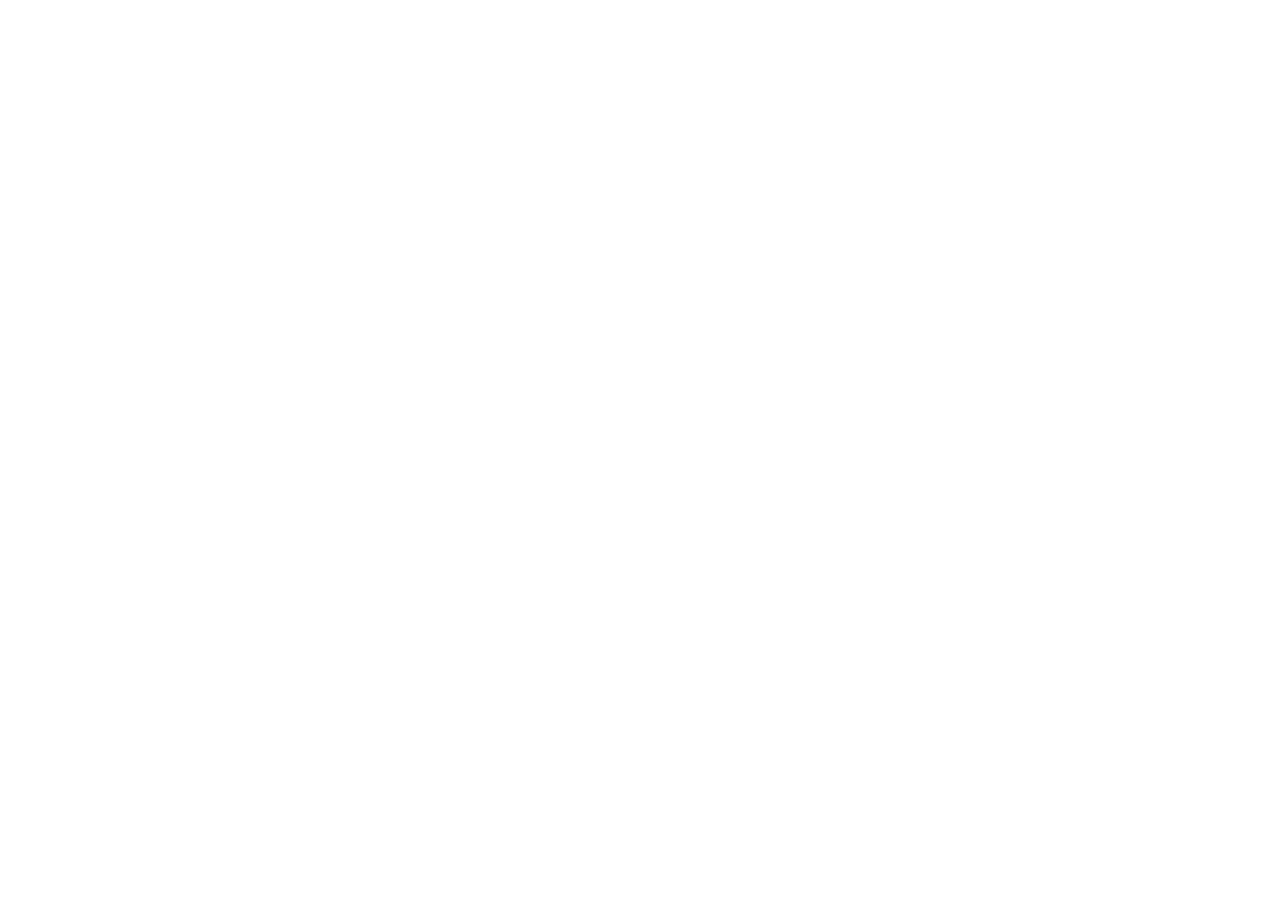
==== shopno/index.html @ 1948f0d0 "shopno" ====
<!DOCTYPE html>
<html lang="en">
<head>
    <meta charset="UTF-8">
    <meta http-equiv="X-UA-Compatible" content="IE=edge">
    <meta name="viewport" content="width=device-width, initial-scale=1.0">
    <link rel="stylesheet" href="../shopno/style.css">
    <title>shopno</title>
</head>
<body>
    
</body>
</html>
---- shopno/style.css ----
*{
    margin: 0;
    padding: 0;
    box-sizing: border-box;
}
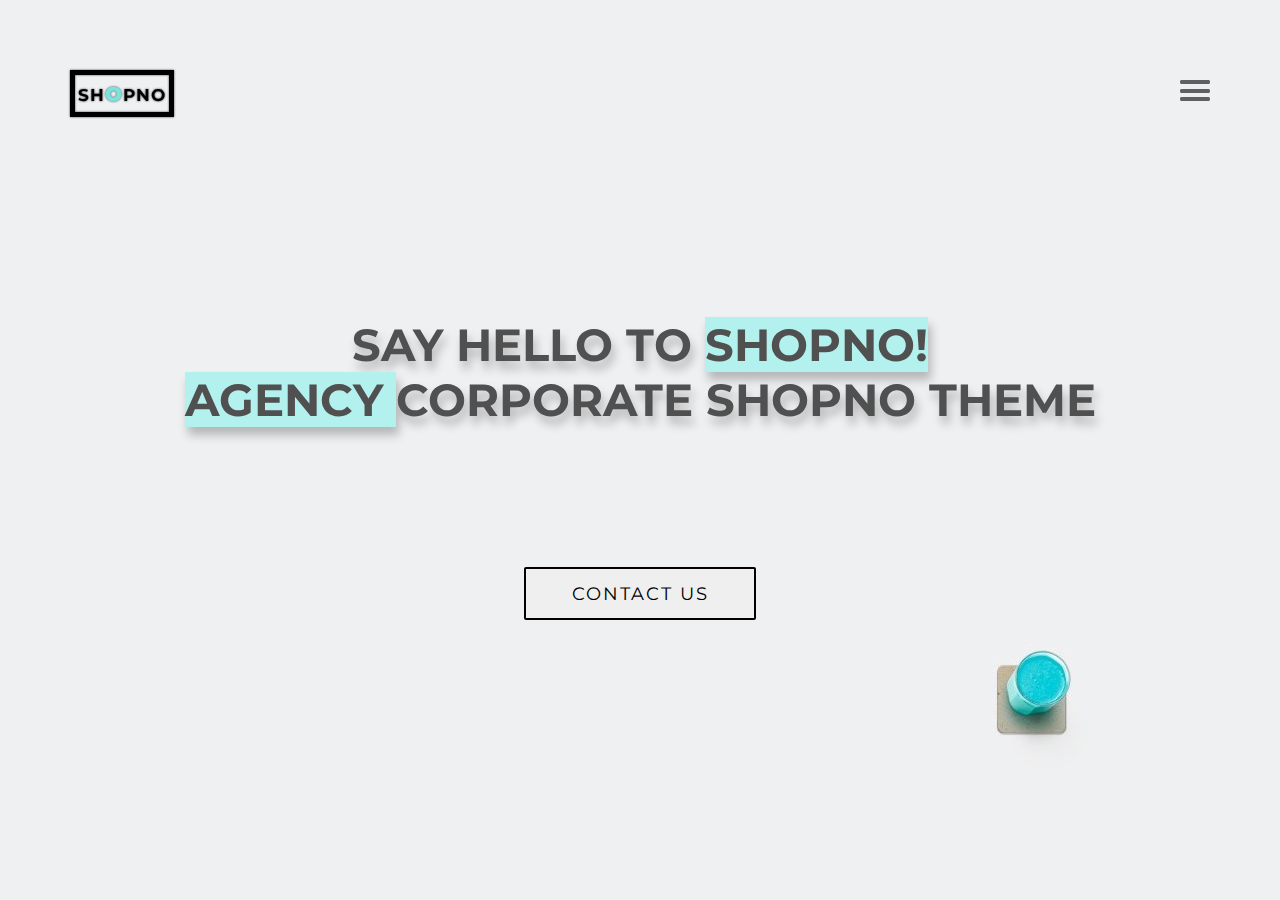
==== commit 73395a6d: "intro" ====
--- a/shopno/index.html
+++ b/shopno/index.html
@@ -5,9 +5,34 @@
     <meta http-equiv="X-UA-Compatible" content="IE=edge">
     <meta name="viewport" content="width=device-width, initial-scale=1.0">
     <link rel="stylesheet" href="../shopno/style.css">
+    <link rel="preconnect" href="https://fonts.gstatic.com">
+    <link href="https://fonts.googleapis.com/css2?family=Montserrat:wght@400;700&display=swap" rel="stylesheet">
     <title>shopno</title>
 </head>
 <body>
-    
+
+<div class="intro">    
+        <div class="container">
+            <div class="header">
+                <div class="header__logo">sh<b>o</b>pno</div>
+                <div class="header__menu">
+                    <img src="img/Menue.svg" alt="иконка">
+                </div>
+            </div>
+                <h1>Say Hello to <mark>SHOPNO!</mark><br><mark>Agency </mark>CORPORATE SHOPNO Theme</h1>
+                <button class="btn">CONTACT US</button>
+
+                <div class="icon">
+                        <img src="img/glass.jpg" alt="icon">
+                </div>
+
+        </div>
+
+
+</div> 
+
+
+
+
 </body>
 </html>--- a/shopno/style.css
+++ b/shopno/style.css
@@ -2,4 +2,76 @@
     margin: 0;
     padding: 0;
     box-sizing: border-box;
+}
+
+.intro{
+    width: 100%;
+    height: 100vh;
+    background-color: #eff0f2;
+}
+.container{
+    width: 100%;
+    max-width: 1140px;
+    margin: 0 auto;
+    text-align: center;
+}
+
+.header{
+    display: flex;
+    justify-content: space-between;
+}
+
+.header__logo{
+    text-transform: uppercase;
+    letter-spacing: 1px;
+    line-height: 28px;
+    font-size: 17px;
+    font-weight: 700;
+    font-family: 'Montserrat', sans-serif;
+    filter: drop-shadow(0 0 1px rgba(21,21,22,0.75));
+    margin-top: 70px;
+    border: 5px solid black;
+    padding: 5px 3px 3px 3px;
+}
+b{
+    color: #7ae3db;
+    font-size: 20px;
+}
+.header__menu{
+    margin-top: 80px;
+}
+
+h1{
+    text-transform: uppercase;
+    font-size: 45px;
+    font-family: 'Montserrat', sans-serif;
+    color: #505050;
+    margin-top: 200px;
+    margin-bottom: 140px;
+    filter: drop-shadow(3.517px 8.285px 5px rgba(0,0,0,0.24));
+}
+mark{
+    color: #505050;
+    background-color: #b2f1ed;
+}
+.btn{
+    font-size: 18px;
+    letter-spacing: 2px;
+    line-height: 28px;
+    color: #000000;
+    font-weight: 400;
+    font-family: "Montserrat";
+
+    height: 53px;
+    width: 232px;
+    border-radius: 2px;
+    border: 2px solid #000000;
+}
+.btn:hover{
+    cursor: pointer;
+    background-color: #71f6eb;
+}
+.icon{
+    position: relative;
+    left: 35%;
 }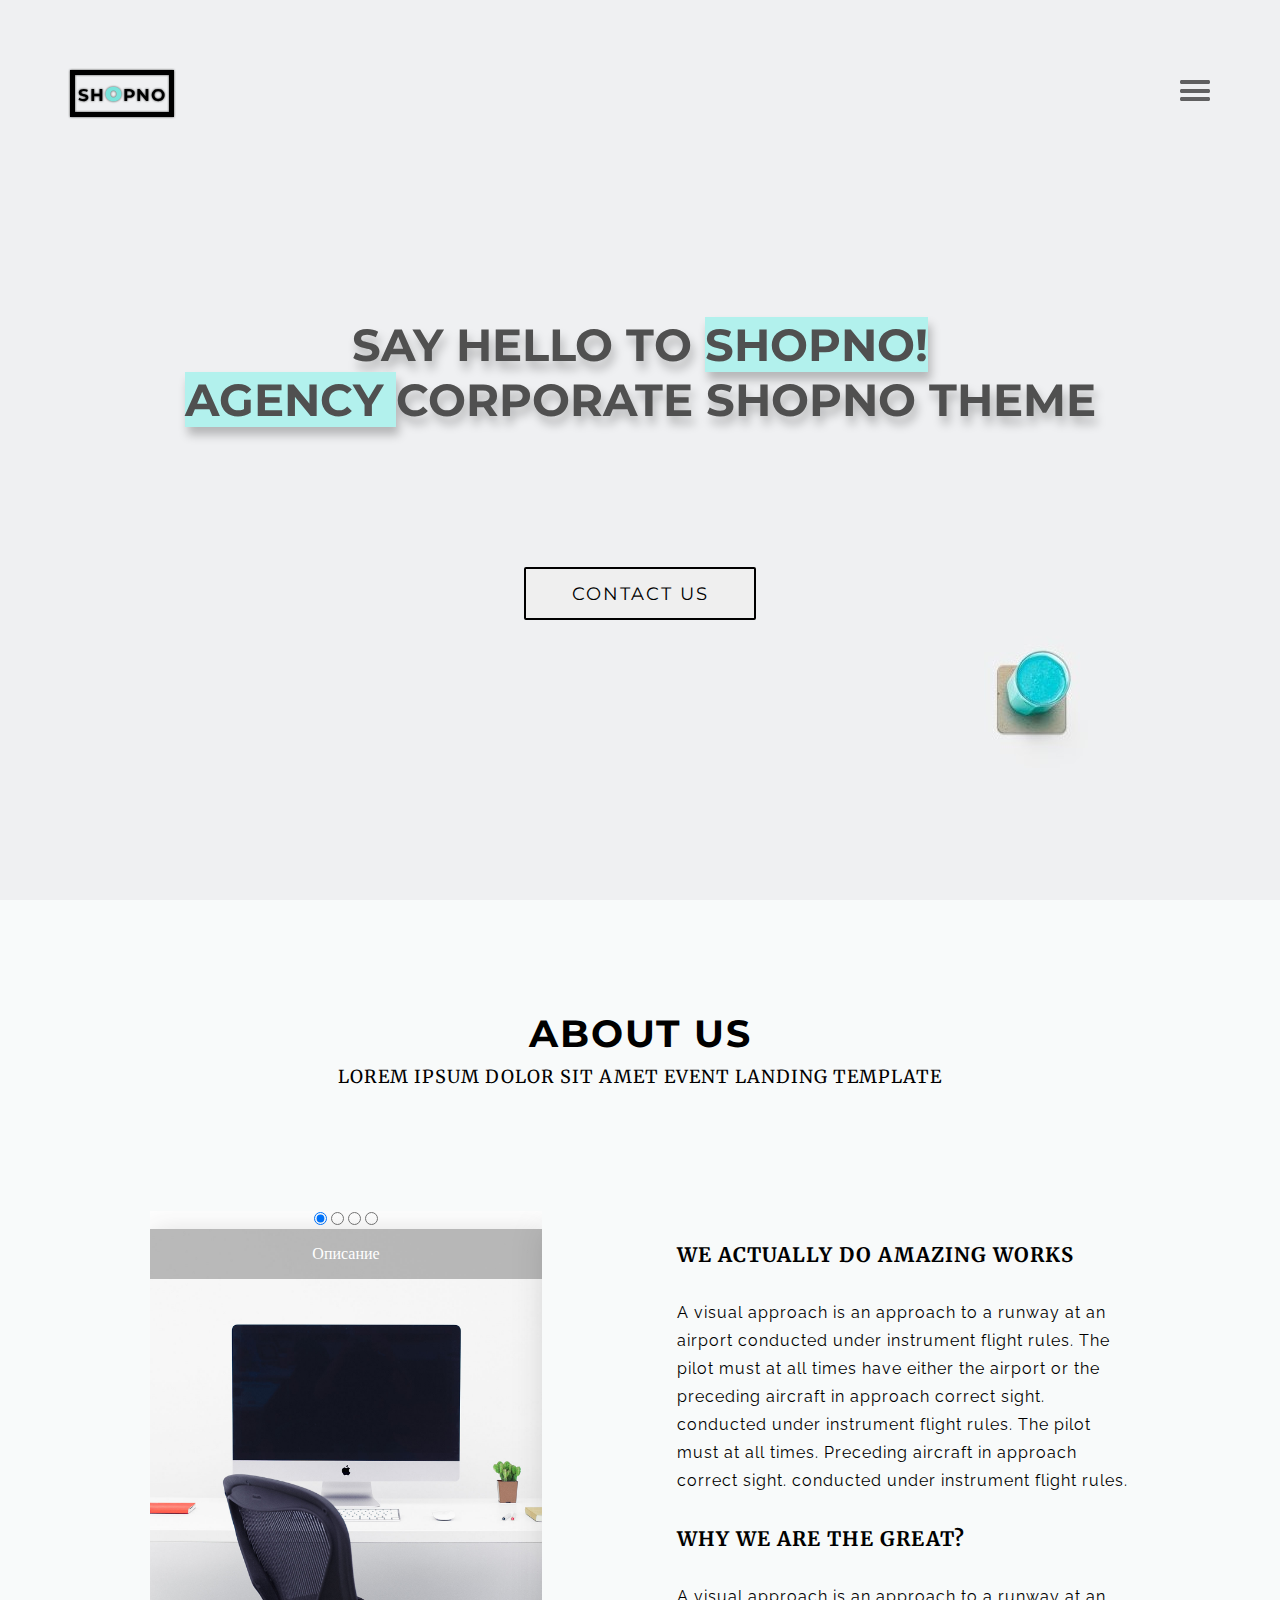
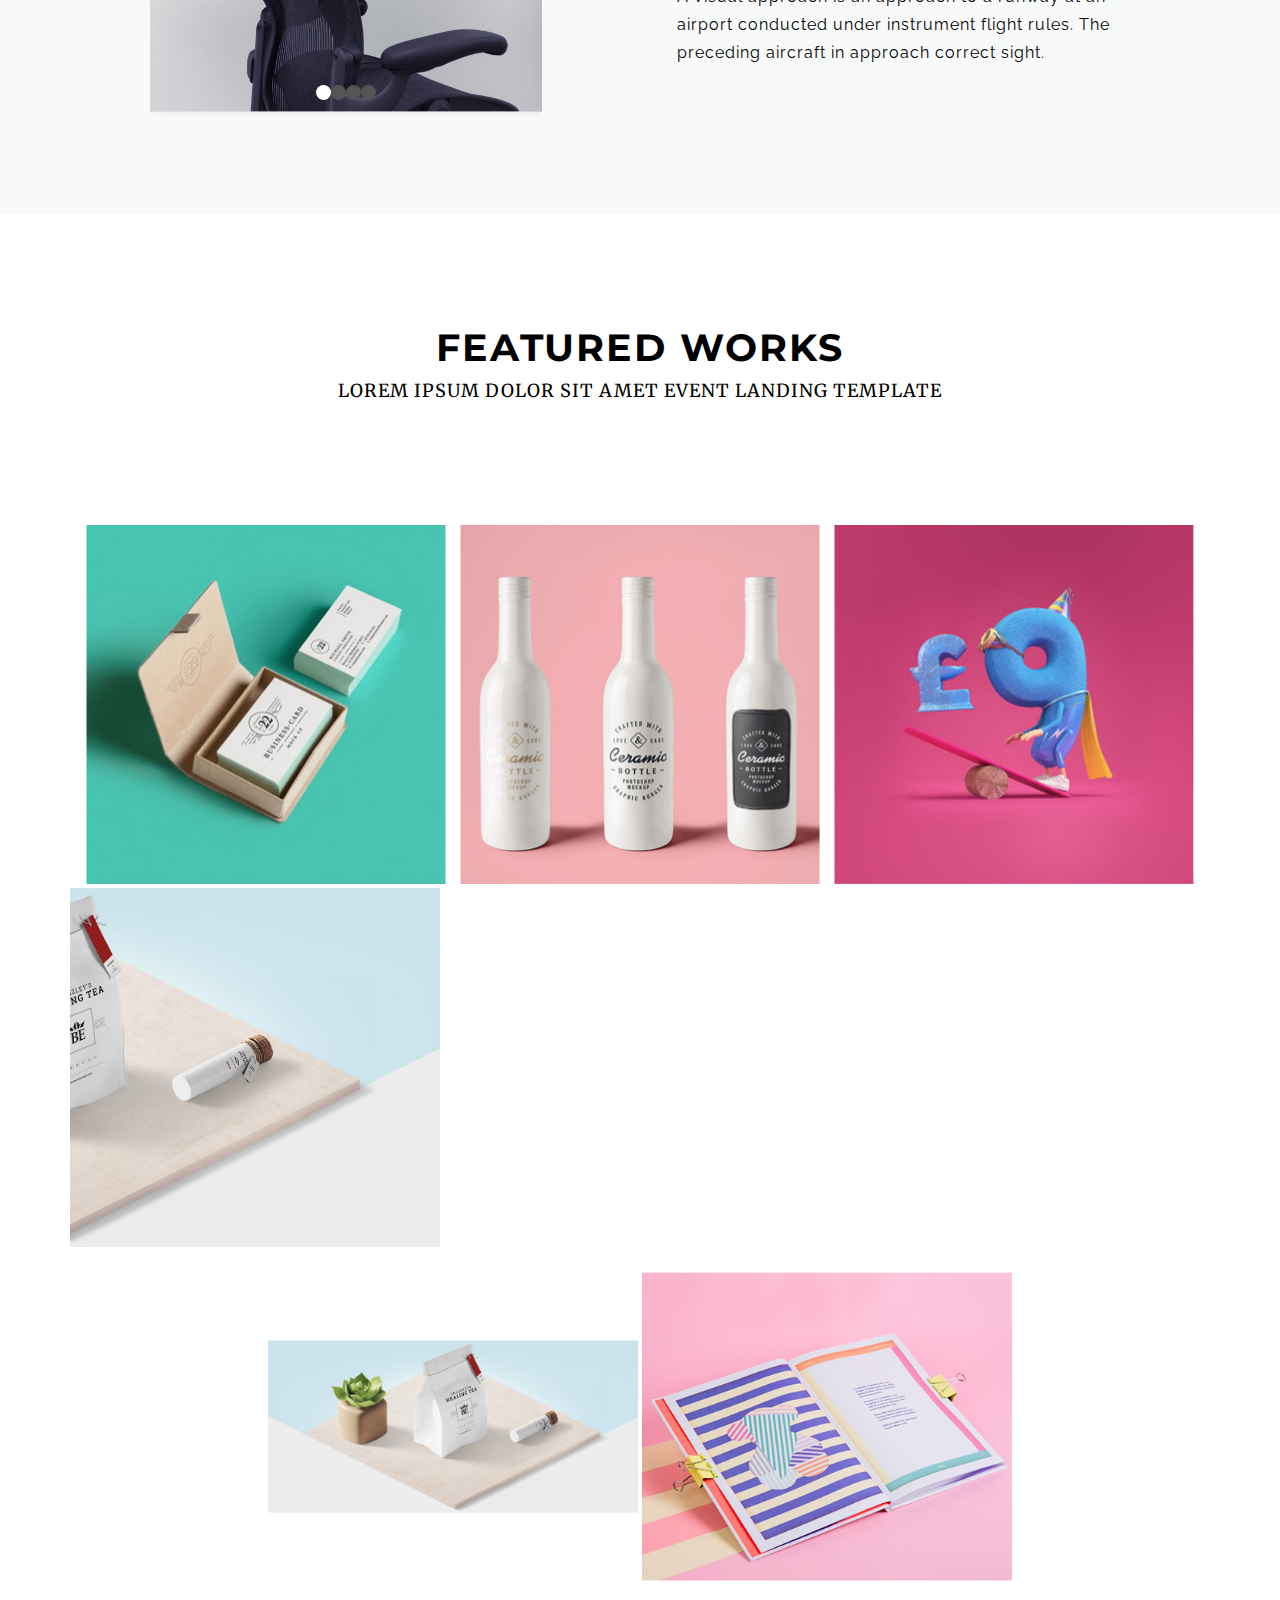
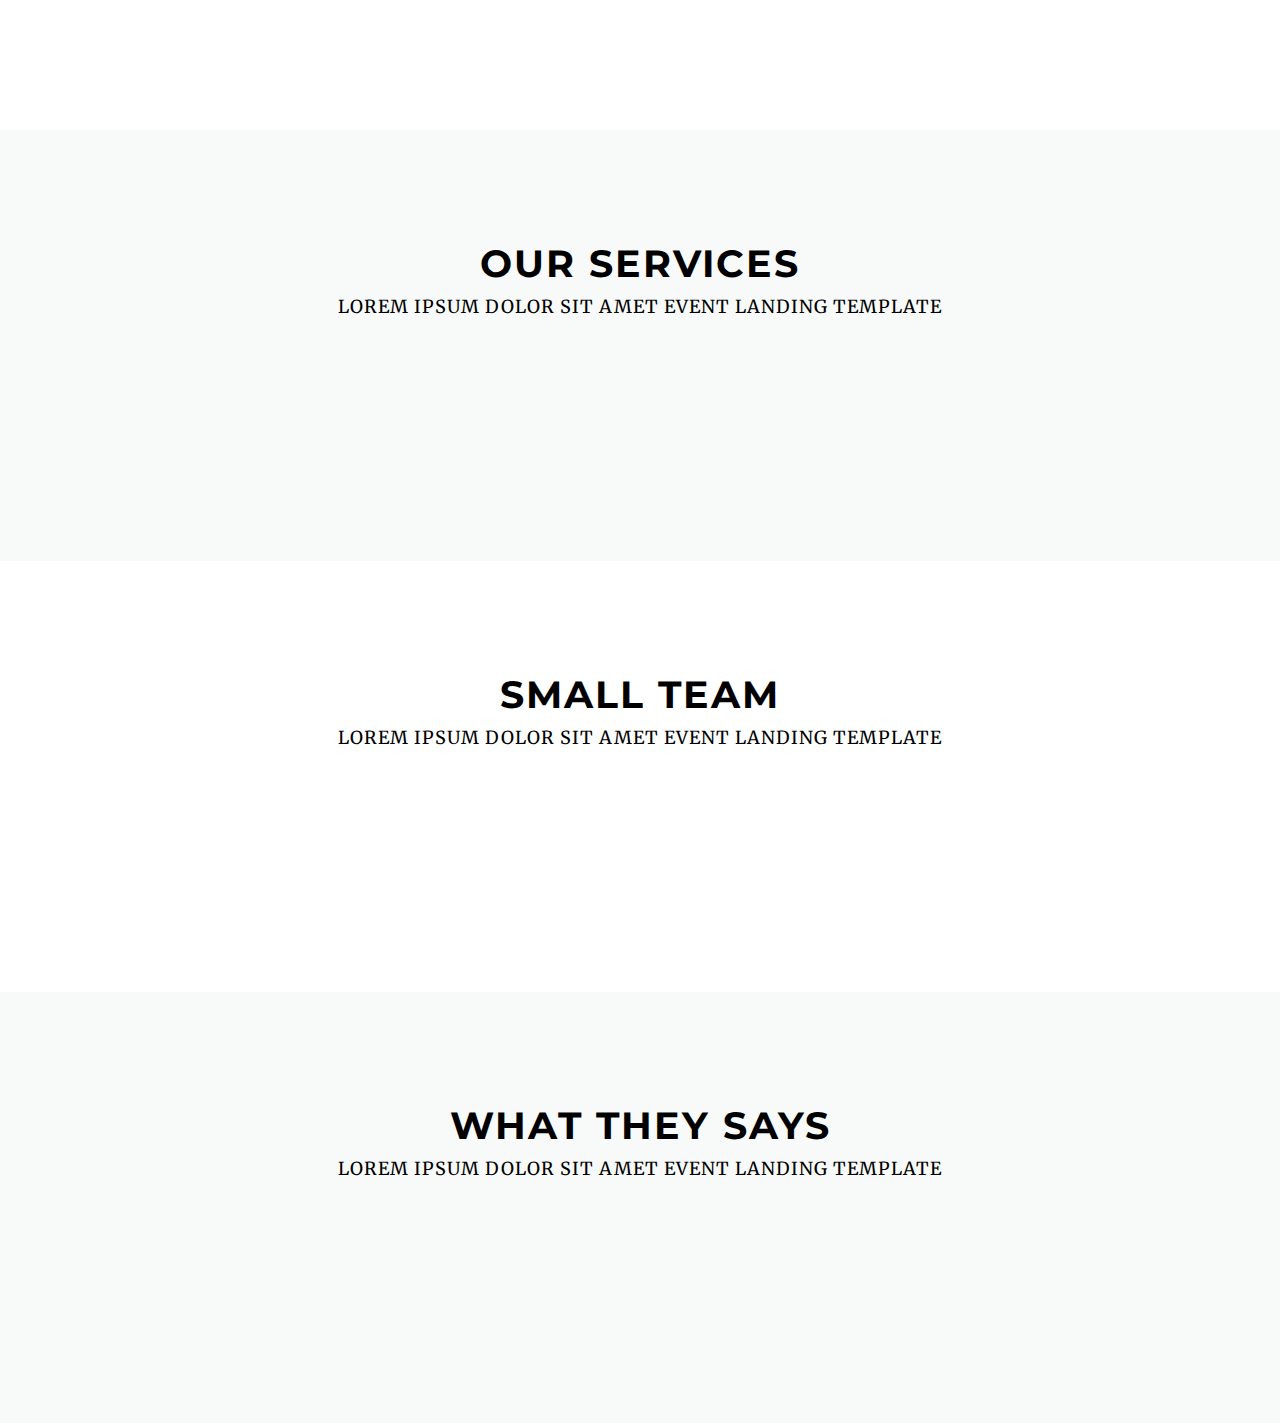
==== commit ddbb6465: "slider" ====
--- a/shopno/index.html
+++ b/shopno/index.html
@@ -7,12 +7,16 @@
     <link rel="stylesheet" href="../shopno/style.css">
     <link rel="preconnect" href="https://fonts.gstatic.com">
     <link href="https://fonts.googleapis.com/css2?family=Montserrat:wght@400;700&display=swap" rel="stylesheet">
+    <link rel="preconnect" href="https://fonts.gstatic.com">
+    <link href="https://fonts.googleapis.com/css2?family=Merriweather&display=swap" rel="stylesheet">
+    <link rel="preconnect" href="https://fonts.gstatic.com">
+    <link href="https://fonts.googleapis.com/css2?family=Merriweather&family=Raleway&display=swap" rel="stylesheet">
     <title>shopno</title>
 </head>
 <body>
 
 <div class="intro">    
-        <div class="container">
+        <div class="intro__container">
             <div class="header">
                 <div class="header__logo">sh<b>o</b>pno</div>
                 <div class="header__menu">
@@ -25,11 +29,123 @@
                 <div class="icon">
                         <img src="img/glass.jpg" alt="icon">
                 </div>
+        </div>
+</div> 
 
+
+<div class="about-us">
+    <div class="container">
+        <div class="title">
+            <h2>ABOUT US</h2>
+            <P>Lorem ipsum dolor sit amet event landing template</P>
         </div>
 
+        <section class="section">
+            <div class="section__slider">
+                <div class="box">
+                    <div class="slider">
+                        <input type="radio" name="slide-nav" id="slide-1" checked>
+                        <input type="radio" name="slide-nav" id="slide-2">
+                        <input type="radio" name="slide-nav" id="slide-3">
+                        <input type="radio" name="slide-nav" id="slide-4">
 
-</div> 
+                        <div class="slider-nav">
+                            <laber for="slide-1" class="slider-nav__item"></laber>
+                            <laber for="slide-2" class="slider-nav__item"></laber>
+                            <laber for="slide-3" class="slider-nav__item"></laber>
+                            <laber for="slide-4" class="slider-nav__item"></laber>
+                        </div>
+
+                        <div class="slider-container">
+                            <figure class="slider-slide" id="slide=-img-1">
+                                <img src="img/slide 1.svg" alt="" class="slider-image">
+                                <figcaption>Описание</figcaption>
+                            </figure>
+
+                            <figure class="slider-slide" id="slide=-img-2">
+                                <img src="img/team_2.svg" alt="" class="slider-image">
+                            </figure>
+
+                            <figure class="slider-slide" id="slide=-img-3">
+                                <img src="img/team_3.svg" alt="" class="slider-image">
+                            </figure>
+
+                            <figure class="slider-slide" id="slide=-img-4">
+                                <img src="img/team_4.svg" alt="" class="slider-image">
+                            </figure>
+                        </div>
+                    </div>
+                </div>
+            </div>
+
+            <div class="section__text">
+                <h3>We Actually Do amazing works</h3>
+                <p class="section__text-subtitle">A visual approach is an approach to a runway at an airport conducted under instrument flight rules. 
+                    The pilot must at all times have either the airport or the preceding aircraft in approach correct sight. 
+                    conducted under instrument flight rules. The pilot must at all times.
+                    
+                    Preceding aircraft in approach correct sight. conducted under instrument flight rules.</p>
+                
+                
+                <h3>why we are the great?</h3> 
+                <p class="section__text-subtitle">A visual approach is an approach to a runway at an airport 
+                    conducted under instrument flight rules.
+                    The preceding aircraft in approach correct sight.</p>   
+
+            </div>
+
+        </section>
+    </div>
+</div>
+
+
+<div class="works">
+    <div class="container">
+        <div class="title">
+            <h2>featured works</h2>
+            <P>Lorem ipsum dolor sit amet event landing template</P>
+        </div>
+
+        <div class="image">
+            <img src="img/5.svg" alt="" width="370px" height="359px">
+            <img src="img/6.svg" alt="" width="370px" height="359px">
+            <img src="img/9.svg" alt="" width="370px" height="359px">
+            <div class="img"></div>
+            <img src="img/home_dietitian_sectionbg_1.svg" alt="" width="370px" height="359px">
+            <img src="img/work4.svg" alt="" width="370px" height="359px">
+        </div>
+    </div>
+</div>
+
+
+<div class="services">
+    <div class="container">
+        <div class="title">
+            <h2>our services</h2>
+            <P>Lorem ipsum dolor sit amet event landing template</P>
+        </div>
+    </div>
+</div>
+
+
+<div class="small-team">
+    <div class="container">
+        <div class="title">
+            <h2>small team</h2>
+            <P>Lorem ipsum dolor sit amet event landing template</P>
+        </div>
+    </div>
+</div>
+
+
+<div class="testimonial">
+    <div class="container">
+        <div class="title">
+            <h2>what they says</h2>
+            <P>Lorem ipsum dolor sit amet event landing template</P>
+        </div>
+    </div>
+</div>
 
 
 
--- a/shopno/style.css
+++ b/shopno/style.css
@@ -4,16 +4,42 @@
     box-sizing: border-box;
 }
 
+h2{
+    font-size: 38px;
+    letter-spacing: 2px;
+    line-height: 28px;
+    color: #000000;
+    font-weight: 700;
+    font-family: "Montserrat" , sans-serif;
+    margin-bottom: 15px;
+}
+
+p{
+    font-size: 18px;
+    letter-spacing: 1px;
+    line-height: 28px;
+    color: #000000;
+    font-weight: 400;
+    font-family: 'Merriweather', serif;
+}
+
 .intro{
     width: 100%;
     height: 100vh;
     background-color: #eff0f2;
 }
-.container{
+.intro__container{
     width: 100%;
     max-width: 1140px;
     margin: 0 auto;
     text-align: center;
+}
+.container{
+    width: 100%;
+    max-width: 1140px;
+    margin: 0 auto;
+    text-align: center;
+    padding: 120px 0;
 }
 
 .header{
@@ -74,4 +100,168 @@
 .icon{
     position: relative;
     left: 35%;
+}
+
+/*------------ about-us----------- */
+
+.about-us{   
+    background-color: #f8fafa;
+}
+.title{ 
+    text-transform: uppercase;
+    margin-bottom: 120px;   
+}
+
+.section{
+    display: flex;
+}
+
+/* --------------slider ------------*/
+
+.section__slider{
+    width: 100%;
+}
+
+.box{
+    position: relative;
+    width: 392px;
+    height: 483px;
+    margin-left: 80px;
+    background-color: #eff0f2;
+}
+
+.slider{
+    overflow: hidden;
+    width: 100%;
+    position: relative;
+    background-color: white;
+}
+
+.slider-container{
+    width: 400%;
+    display: flex;
+    transition: transform 310ms cubic-bezier(0.19, 0.11, 0.51, 1.34);
+}
+
+.slider-slide{
+    position: relative;
+    width: 100%;
+}
+
+.slider-slide figcaption{
+    position: absolute;
+    top: 0;
+    left: 0;
+    right: 0;
+    padding: 1rem;
+    color: white;
+    background-color: rgba(0, 0, 0, 0.25);
+}
+
+.slider-image{
+    height: 483px;
+    width: 100%;
+    object-fit: cover;
+    object-position: 50% 50%;
+    filter: drop-shadow(0 0 15px rgba(20,20,21,0.13));
+    background-color: #e4e5e8;
+}
+
+.slider-nav{
+    --gap: 5px;
+    --size: 15px;
+    position: absolute;
+    bottom: 1rem;
+    left: 50%;
+    transform: translateX(-50%);
+    z-index: 2;
+    display: flex;
+    justify-content: center;
+    width: calc((var(--size)*4)+(var(--gap)*3));
+}
+
+.slider-nav__item{
+    width: var(--size);
+    height: var(--size);
+    border-radius: 50%;
+    background: #555;
+    cursor: pointer;
+    box-shadow: inset 1px 1px 4px rgda(0, 0, 0, 0.75);
+}
+
+/* .slider [type="radio"] {
+    display: none;
+} */
+
+#slide-1:checked ~ .slider-nav .slider-nav__item:nth-child(1),
+#slide-2:checked ~ .slider-nav .slider-nav__item:nth-child(2),
+#slide-3:checked ~ .slider-nav .slider-nav__item:nth-child(3),
+#slide-4:checked ~ .slider-nav .slider-nav__item:nth-child(4){
+    background-color: white;
+}
+
+#slide-2:checked ~ .slider-container {
+    transform: translateX(-25%);
+}
+
+#slide-3:checked ~ .slider-container {
+    transform: translateX(-50%);
+}
+
+#slide-4:checked ~ .slider-container {
+    transform: translateX(-75%);
+}
+
+
+
+.section__text{
+    width: 100%;
+
+    padding: 0 80px;
+}
+h3{
+    font-size: 20px;
+    letter-spacing: 1px;
+    line-height: 28px;
+    color: #000000;
+    font-weight: 700;
+    font-family: "Merriweather";
+    margin: 30px 0;
+    text-transform: uppercase;
+    text-align: left;
+}
+.section__text-subtitle{
+    font-size: 16px;
+    letter-spacing: 1px;
+    line-height: 28px;
+    color: #000000;
+    font-family: 'Raleway', sans-serif;
+    text-align: left;
+}
+
+
+/*---------------- works-------------- */
+
+.img{
+    width: 370px;
+    height: 359px;
+    background: url(img/home_dietitian_sectionbg_1.svg) 100% 100% no-repeat;
+    background-size: cover;
+}
+
+
+/* services */
+
+.services{
+    background-color: #f8fafa;
+}
+
+
+/* small-team */
+
+
+/* testimonial */
+
+.testimonial{
+    background-color: #f8fafa;
 }